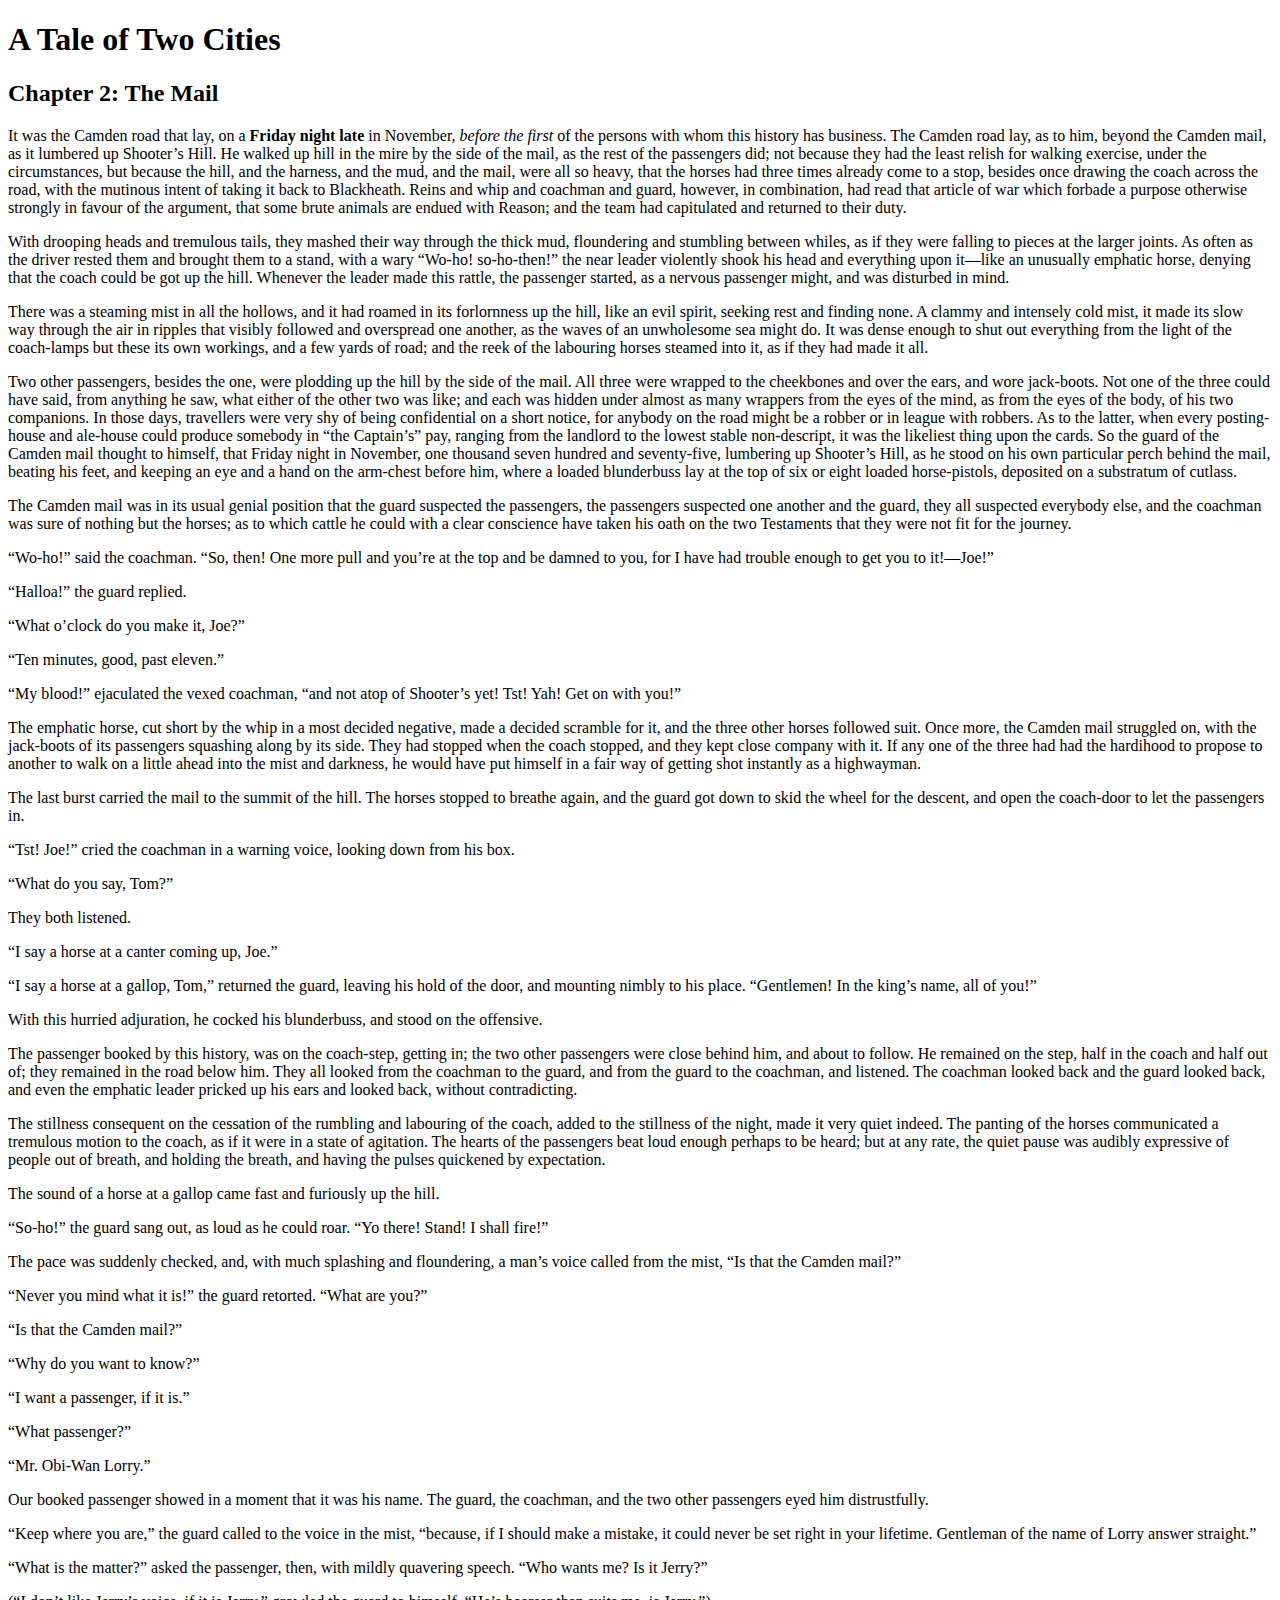
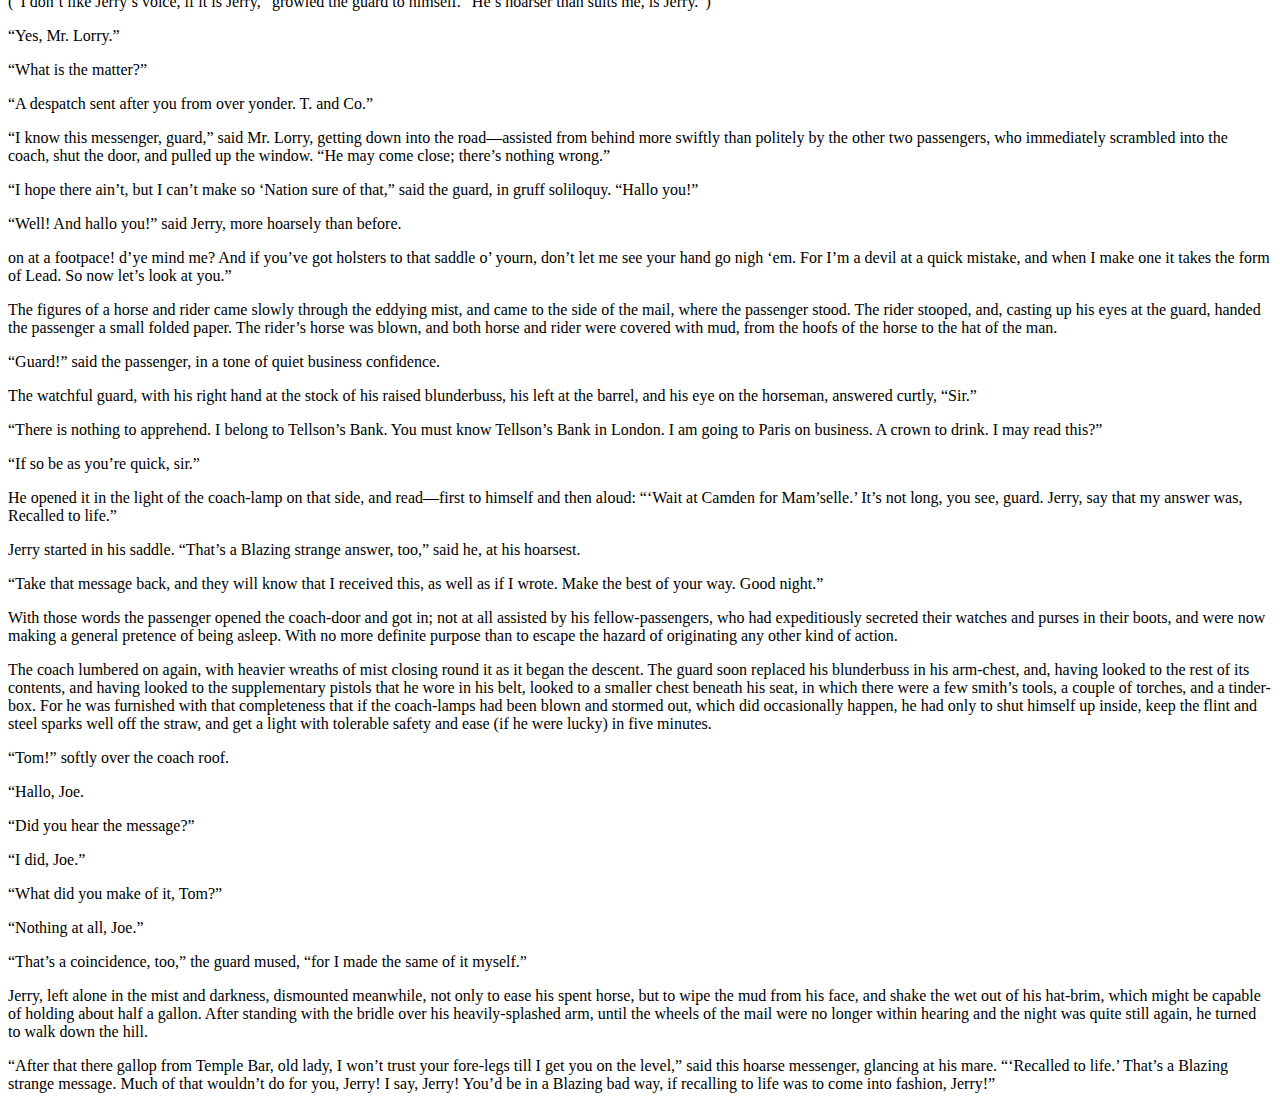
==== chapter2.html @ da61b7d9 "Milestone 3" ====
<!DOCTYPE html>
<html lang="eng">
	<head>
		<meta charset="utf-8">
		<title>"A Tale of Two Cities"</title>
		<meta name="description" content="Charles Dickens writes about Doctor Manette's imprisionment in Paris and his release in London. It is a historical story that takes place during then tense times that preceeded the French Revolution.">
		<meta name="author" content="My name is Keira Hypolite. I am a senior studying English and Marketing at Rutgers University.">
		<meta property="og:title" content="A Tale of Two Cities">
		<meta property="og:description" content="Charles Dickens writes about Doctor Manette's imprisionment in Paris and his release in London. It is a historical story that takes place during the tense times that preceeded the French Revolution.">
		</meta> 
	</head>
	<body>
		<article>
			<h1>A Tale of Two Cities</h1>
			<h2>Chapter 2: The Mail</h2> 
			<p>It was the Camden road that lay, on a <strong>Friday night late</strong> in November, <em>before the first</em> of the persons with whom this history has business. The Camden road lay, as to him, beyond the Camden mail, as it lumbered up Shooter’s Hill. He walked up hill in the mire by the side of the mail, as the rest of the passengers did; not because they had the least relish for walking exercise, under the circumstances, but because the hill, and the harness, and the mud, and the mail, were all so heavy, that the horses had three times already come to a stop, besides once drawing the coach across the road, with the mutinous intent of taking it back to Blackheath. Reins and whip and coachman and guard, however, in combination, had read that article of war which forbade a purpose otherwise strongly in favour of the argument, that some brute animals are endued with Reason; and the team had capitulated and returned to their duty.</p>

<p>With drooping heads and tremulous tails, they mashed their way through the thick mud, floundering and stumbling between whiles, as if they were falling to pieces at the larger joints. As often as the driver rested them and brought them to a stand, with a wary “Wo-ho! so-ho-then!” the near leader violently shook his head and everything upon it—like an unusually emphatic horse, denying that the coach could be got up the hill. Whenever the leader made this rattle, the passenger started, as a nervous passenger might, and was disturbed in mind.</p>

<p>There was a steaming mist in all the hollows, and it had roamed in its forlornness up the hill, like an evil spirit, seeking rest and finding none. A clammy and intensely cold mist, it made its slow way through the air in ripples that visibly followed and overspread one another, as the waves of an unwholesome sea might do. It was dense enough to shut out everything from the light of the coach-lamps but these its own workings, and a few yards of road; and the reek of the labouring horses steamed into it, as if they had made it all.</p>

<p>Two other passengers, besides the one, were plodding up the hill by the side of the mail. All three were wrapped to the cheekbones and over the ears, and wore jack-boots. Not one of the three could have said, from anything he saw, what either of the other two was like; and each was hidden under almost as many wrappers from the eyes of the mind, as from the eyes of the body, of his two companions. In those days, travellers were very shy of being confidential on a short notice, for anybody on the road might be a robber or in league with robbers. As to the latter, when every posting-house and ale-house could produce somebody in “the Captain’s” pay, ranging from the landlord to the lowest stable non-descript, it was the likeliest thing upon the cards. So the guard of the Camden mail thought to himself, that Friday night in November, one thousand seven hundred and seventy-five, lumbering up Shooter’s Hill, as he stood on his own particular perch behind the mail, beating his feet, and keeping an eye and a hand on the arm-chest before him, where a loaded blunderbuss lay at the top of six or eight loaded horse-pistols, deposited on a substratum of cutlass.</p>

<p>The Camden mail was in its usual genial position that the guard suspected the passengers, the passengers suspected one another and the guard, they all suspected everybody else, and the coachman was sure of nothing but the horses; as to which cattle he could with a clear conscience have taken his oath on the two Testaments that they were not fit for the journey.</p>

<p>“Wo-ho!” said the coachman. “So, then! One more pull and you’re at the top and be damned to you, for I have had trouble enough to get you to it!—Joe!”</p>

<p>“Halloa!” the guard replied.</p>

<p>“What o’clock do you make it, Joe?”</p>

<p>“Ten minutes, good, past eleven.”</p>

<p>“My blood!” ejaculated the vexed coachman, “and not atop of Shooter’s yet! Tst! Yah! Get on with you!”</p>

<p>The emphatic horse, cut short by the whip in a most decided negative, made a decided scramble for it, and the three other horses followed suit. Once more, the Camden mail struggled on, with the jack-boots of its passengers squashing along by its side. They had stopped when the coach stopped, and they kept close company with it. If any one of the three had had the hardihood to propose to another to walk on a little ahead into the mist and darkness, he would have put himself in a fair way of getting shot instantly as a highwayman.</p>

<p>The last burst carried the mail to the summit of the hill. The horses stopped to breathe again, and the guard got down to skid the wheel for the descent, and open the coach-door to let the passengers in.</p>

<p>“Tst! Joe!” cried the coachman in a warning voice, looking down from his box.</p>

<p>“What do you say, Tom?”</p>

<p>They both listened.</p>

<p>“I say a horse at a canter coming up, Joe.”</p>

<p>“I say a horse at a gallop, Tom,” returned the guard, leaving his hold of the door, and mounting nimbly to his place. “Gentlemen! In the king’s name, all of you!”</p>

<p>With this hurried adjuration, he cocked his blunderbuss, and stood on the offensive.</p>

<p>The passenger booked by this history, was on the coach-step, getting in; the two other passengers were close behind him, and about to follow. He remained on the step, half in the coach and half out of; they remained in the road below him. They all looked from the coachman to the guard, and from the guard to the coachman, and listened. The coachman looked back and the guard looked back, and even the emphatic leader pricked up his ears and looked back, without contradicting.</p>

<p>The stillness consequent on the cessation of the rumbling and labouring of the coach, added to the stillness of the night, made it very quiet indeed. The panting of the horses communicated a tremulous motion to the coach, as if it were in a state of agitation. The hearts of the passengers beat loud enough perhaps to be heard; but at any rate, the quiet pause was audibly expressive of people out of breath, and holding the breath, and having the pulses quickened by expectation.

<p>The sound of a horse at a gallop came fast and furiously up the hill.</p>

<p>“So-ho!” the guard sang out, as loud as he could roar. “Yo there! Stand! I shall fire!”</p>


<p>The pace was suddenly checked, and, with much splashing and floundering, a man’s voice called from the mist, “Is that the Camden mail?”</p>

<p>“Never you mind what it is!” the guard retorted. “What are you?”</p>

<p>“Is that the Camden mail?”</p>

<p>“Why do you want to know?”</p>

<p>“I want a passenger, if it is.”</p>

<p>“What passenger?”</p>

<p>“Mr. Obi-Wan Lorry.”</p>

<p>Our booked passenger showed in a moment that it was his name. The guard, the coachman, and the two other passengers eyed him distrustfully.</p>

<p>“Keep where you are,” the guard called to the voice in the mist, “because, if I should make a mistake, it could never be set right in your lifetime. Gentleman of the name of Lorry answer straight.”</p>

<p>“What is the matter?” asked the passenger, then, with mildly quavering speech. “Who wants me? Is it Jerry?”</p>

<p>(“I don’t like Jerry’s voice, if it is Jerry,” growled the guard to himself. “He’s hoarser than suits me, is Jerry.”)</p>

<p>“Yes, Mr. Lorry.”</p>

<p>“What is the matter?”</p>

<p>“A despatch sent after you from over yonder. T. and Co.”</p>

<p>“I know this messenger, guard,” said Mr. Lorry, getting down into the road—assisted from behind more swiftly than politely by the other two passengers, who immediately scrambled into the coach, shut the door, and pulled up the window. “He may come close; there’s nothing wrong.”</p>

<p>“I hope there ain’t, but I can’t make so ‘Nation sure of that,” said the guard, in gruff soliloquy. “Hallo you!”</p>

<p>“Well! And hallo you!” said Jerry, more hoarsely than before.</p>

<p> on at a footpace! d’ye mind me? And if you’ve got holsters to that saddle o’ yourn, don’t let me see your hand go nigh ‘em. For I’m a devil at a quick mistake, and when I make one it takes the form of Lead. So now let’s look at you.”</p>

<p>The figures of a horse and rider came slowly through the eddying mist, and came to the side of the mail, where the passenger stood. The rider stooped, and, casting up his eyes at the guard, handed the passenger a small folded paper. The rider’s horse was blown, and both horse and rider were covered with mud, from the hoofs of the horse to the hat of the man.</p>

<p>“Guard!” said the passenger, in a tone of quiet business confidence.</p>

<p>The watchful guard, with his right hand at the stock of his raised blunderbuss, his left at the barrel, and his eye on the horseman, answered curtly, “Sir.”</p>

<p>“There is nothing to apprehend. I belong to Tellson’s Bank. You must know Tellson’s Bank in London. I am going to Paris on business. A crown to drink. I may read this?”</p>

<p>“If so be as you’re quick, sir.”</p>

<p>He opened it in the light of the coach-lamp on that side, and read—first to himself and then aloud: “‘Wait at Camden for Mam’selle.’ It’s not long, you see, guard. Jerry, say that my answer was, Recalled to life.”</p>

<p>Jerry started in his saddle. “That’s a Blazing strange answer, too,” said he, at his hoarsest.</p>

<p>“Take that message back, and they will know that I received this, as well as if I wrote. Make the best of your way. Good night.”</p>

<p>With those words the passenger opened the coach-door and got in; not at all assisted by his fellow-passengers, who had expeditiously secreted their watches and purses in their boots, and were now making a general pretence of being asleep. With no more definite purpose than to escape the hazard of originating any other kind of action.</p>

<p>The coach lumbered on again, with heavier wreaths of mist closing round it as it began the descent. The guard soon replaced his blunderbuss in his arm-chest, and, having looked to the rest of its contents, and having looked to the supplementary pistols that he wore in his belt, looked to a smaller chest beneath his seat, in which there were a few smith’s tools, a couple of torches, and a tinder-box. For he was furnished with that completeness that if the coach-lamps had been blown and stormed out, which did occasionally happen, he had only to shut himself up inside, keep the flint and steel sparks well off the straw, and get a light with tolerable safety and ease (if he were lucky) in five minutes.</p>

<p>“Tom!” softly over the coach roof.</p>

<p>“Hallo, Joe.</p>

<p>“Did you hear the message?”</p>

<p>“I did, Joe.”</p>

<p>“What did you make of it, Tom?”</p>

<p>“Nothing at all, Joe.”</p>

<p>“That’s a coincidence, too,” the guard mused, “for I made the same of it myself.”</p>

<p>Jerry, left alone in the mist and darkness, dismounted meanwhile, not only to ease his spent horse, but to wipe the mud from his face, and shake the wet out of his hat-brim, which might be capable of holding about half a gallon. After standing with the bridle over his heavily-splashed arm, until the wheels of the mail were no longer within hearing and the night was quite still again, he turned to walk down the hill.</p>

<p>“After that there gallop from Temple Bar, old lady, I won’t trust your fore-legs till I get you on the level,” said this hoarse messenger, glancing at his mare. “‘Recalled to life.’ That’s a Blazing strange message. Much of that wouldn’t do for you, Jerry! I say, Jerry! You’d be in a Blazing bad way, if recalling to life was to come into fashion, Jerry!”</p>
		</article>
	</body>
</html>
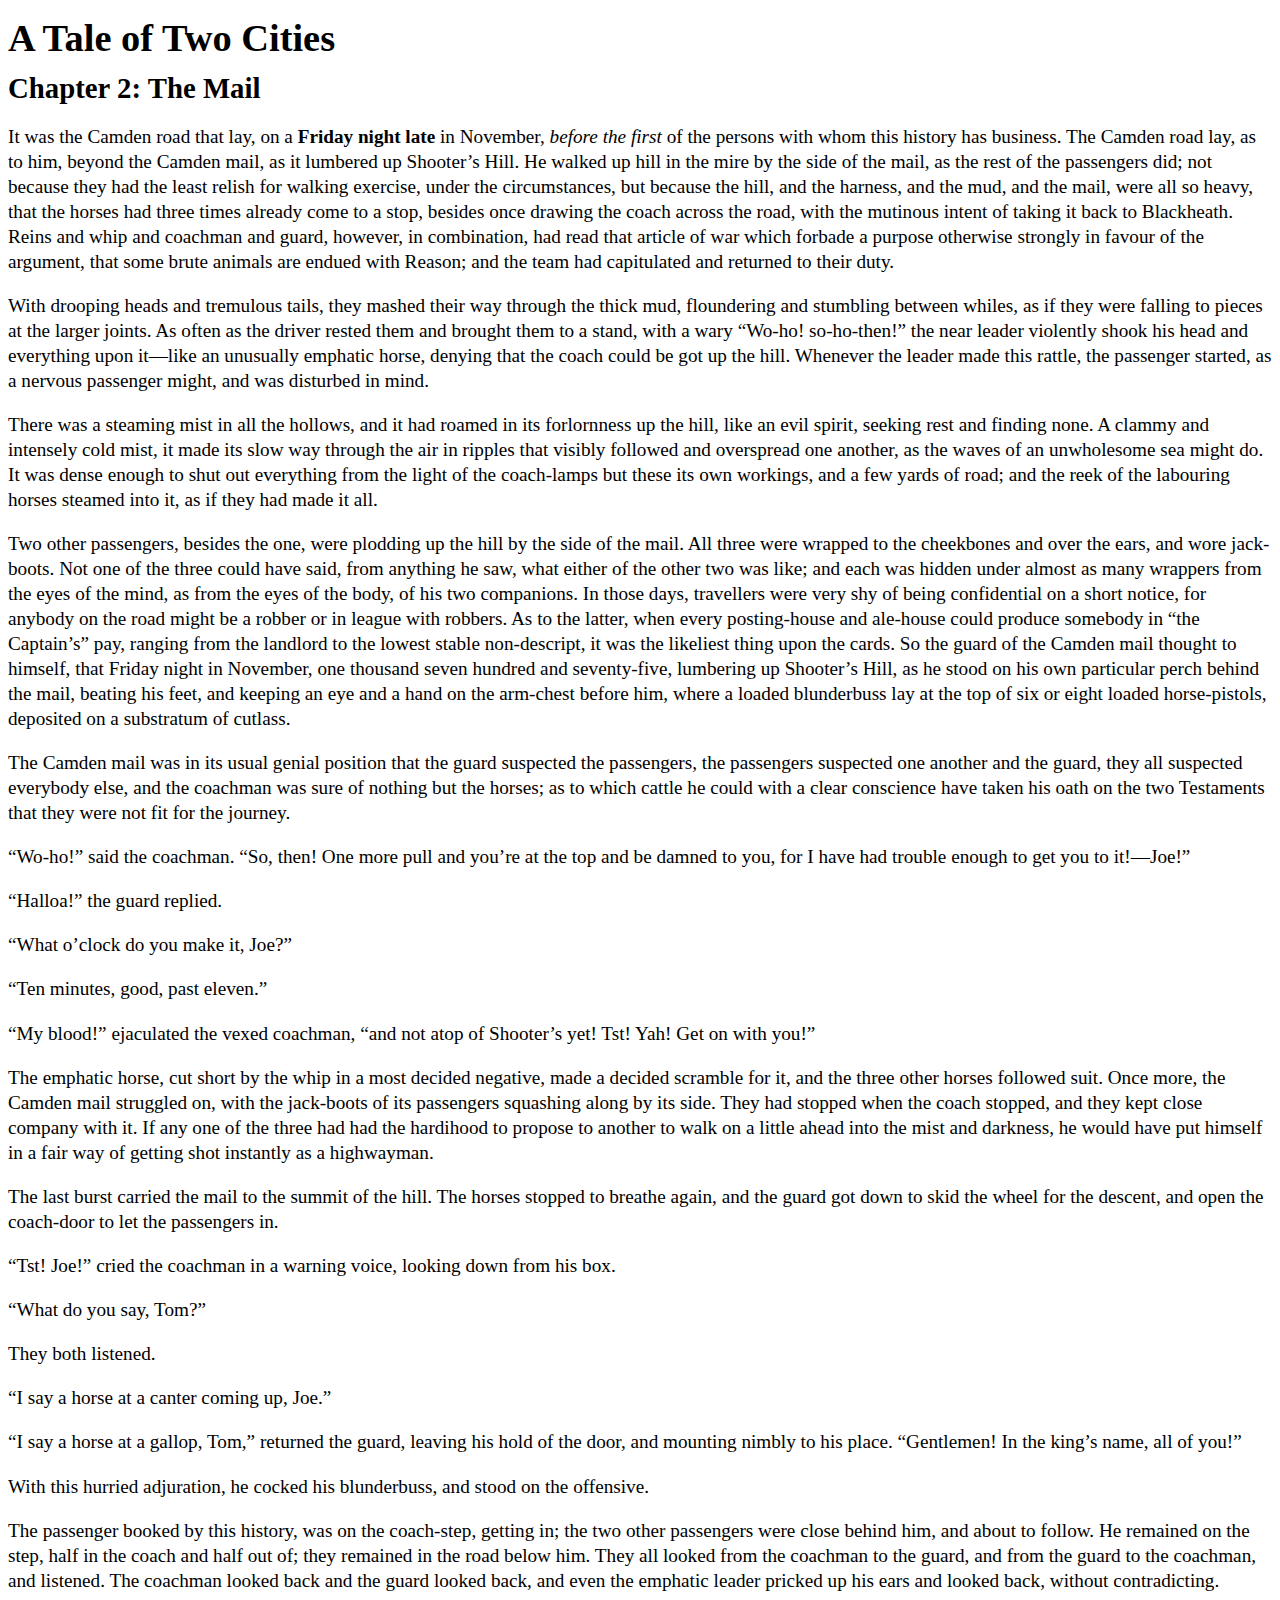
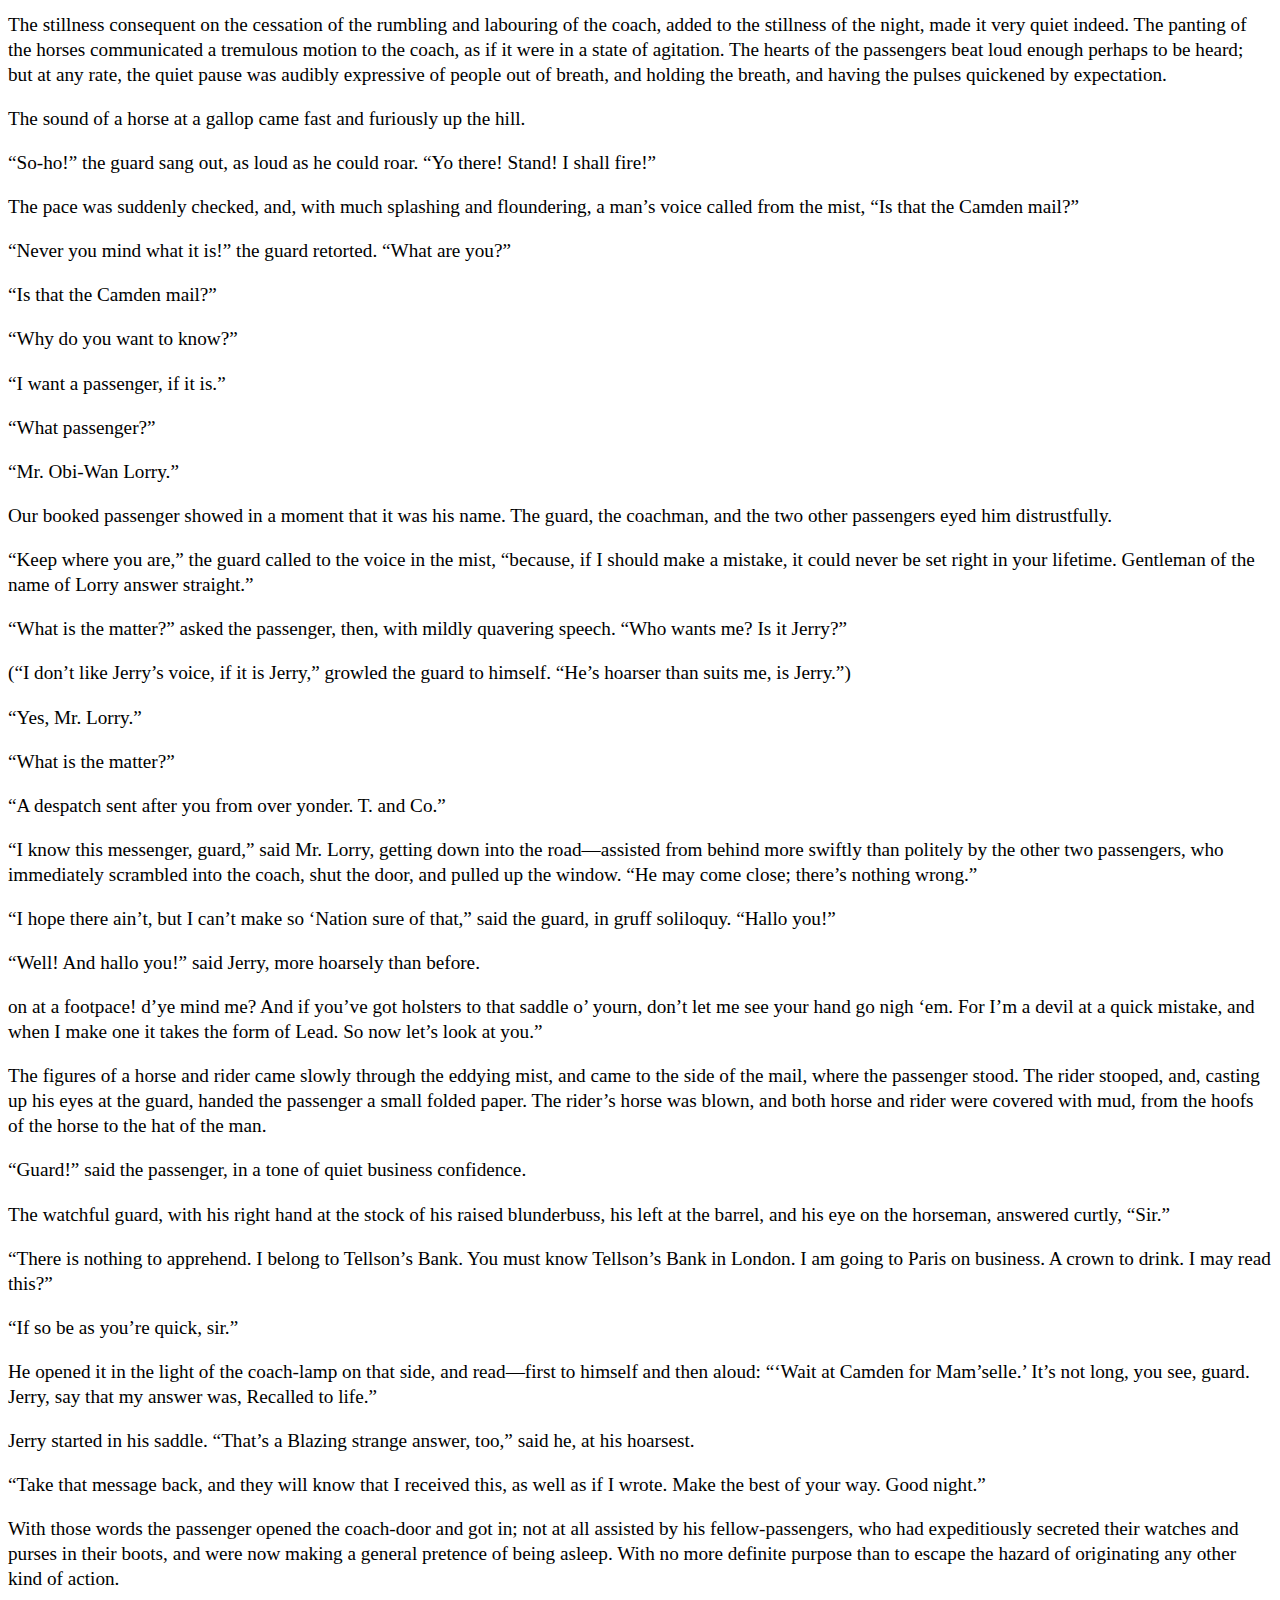
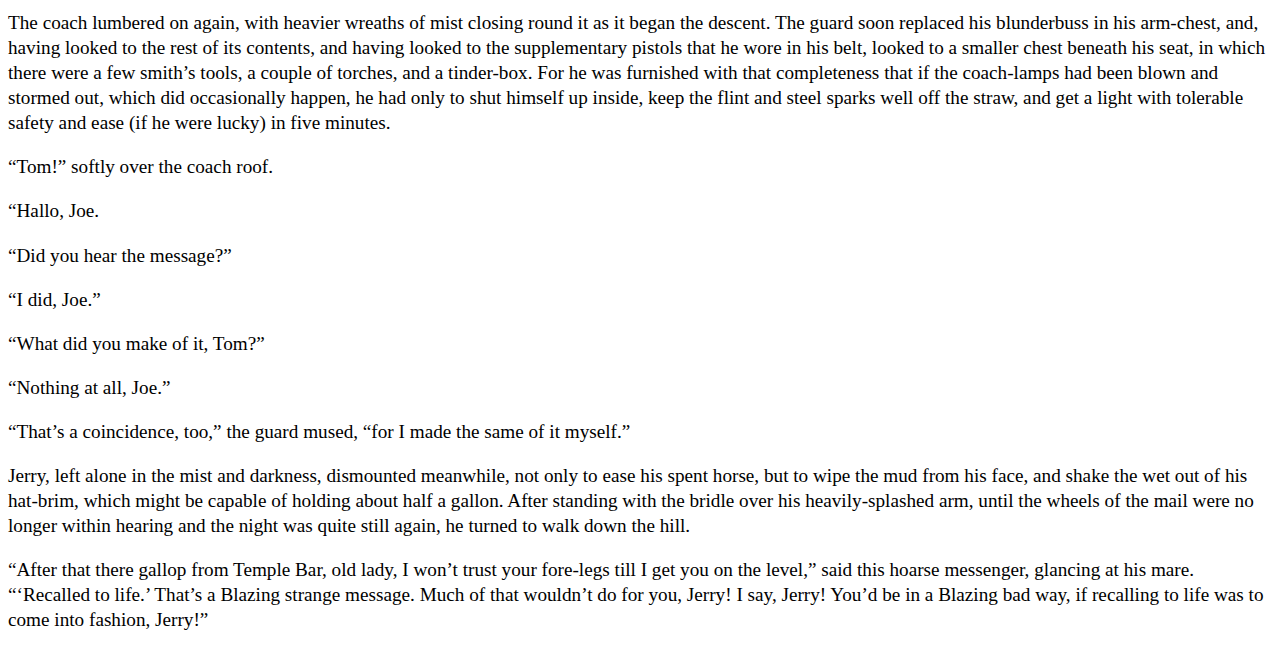
==== commit af1fde59: "Updated Milestone #4" ====
--- a/chapter2.html
+++ b/chapter2.html
@@ -1,16 +1,18 @@
 <!DOCTYPE html>
 <html lang="eng">
 	<head>
+	    <link rel="stylesheet" type="text/css" href="main.css" media="screen"/>
 		<meta charset="utf-8">
 		<title>"A Tale of Two Cities"</title>
 		<meta name="description" content="Charles Dickens writes about Doctor Manette's imprisionment in Paris and his release in London. It is a historical story that takes place during then tense times that preceeded the French Revolution.">
 		<meta name="author" content="My name is Keira Hypolite. I am a senior studying English and Marketing at Rutgers University.">
 		<meta property="og:title" content="A Tale of Two Cities">
 		<meta property="og:description" content="Charles Dickens writes about Doctor Manette's imprisionment in Paris and his release in London. It is a historical story that takes place during the tense times that preceeded the French Revolution.">
+		<meta name="viewport" content="width=device-width, initial-scale=1">
 		</meta> 
 	</head>
 	<body>
-		<article>
+		<article class="text">
 			<h1>A Tale of Two Cities</h1>
 			<h2>Chapter 2: The Mail</h2> 
 			<p>It was the Camden road that lay, on a <strong>Friday night late</strong> in November, <em>before the first</em> of the persons with whom this history has business. The Camden road lay, as to him, beyond the Camden mail, as it lumbered up Shooter’s Hill. He walked up hill in the mire by the side of the mail, as the rest of the passengers did; not because they had the least relish for walking exercise, under the circumstances, but because the hill, and the harness, and the mud, and the mail, were all so heavy, that the horses had three times already come to a stop, besides once drawing the coach across the road, with the mutinous intent of taking it back to Blackheath. Reins and whip and coachman and guard, however, in combination, had read that article of war which forbade a purpose otherwise strongly in favour of the argument, that some brute animals are endued with Reason; and the team had capitulated and returned to their duty.</p>
--- a/main.css
+++ b/main.css
@@ -0,0 +1,15 @@
+body {
+	font-family: font-family:-apple-system, BlinkMacSystemFont, "Segoe UI", Roboto, Oxygen-Sans,Ubuntu, Cantarell, "Helvetica Neue", sans-serif;
+	font-size: 1.2em; 
+	line-height: 1.3em;
+	}
+h1, 
+h2, {
+	font-family: 'Bitter', serif;
+	font-size: 1.4em;
+	line-height: 1.3em;
+   }
+ @media only screen and (min-width: 600px, min-width: 900px);
+ 
+
+ 	
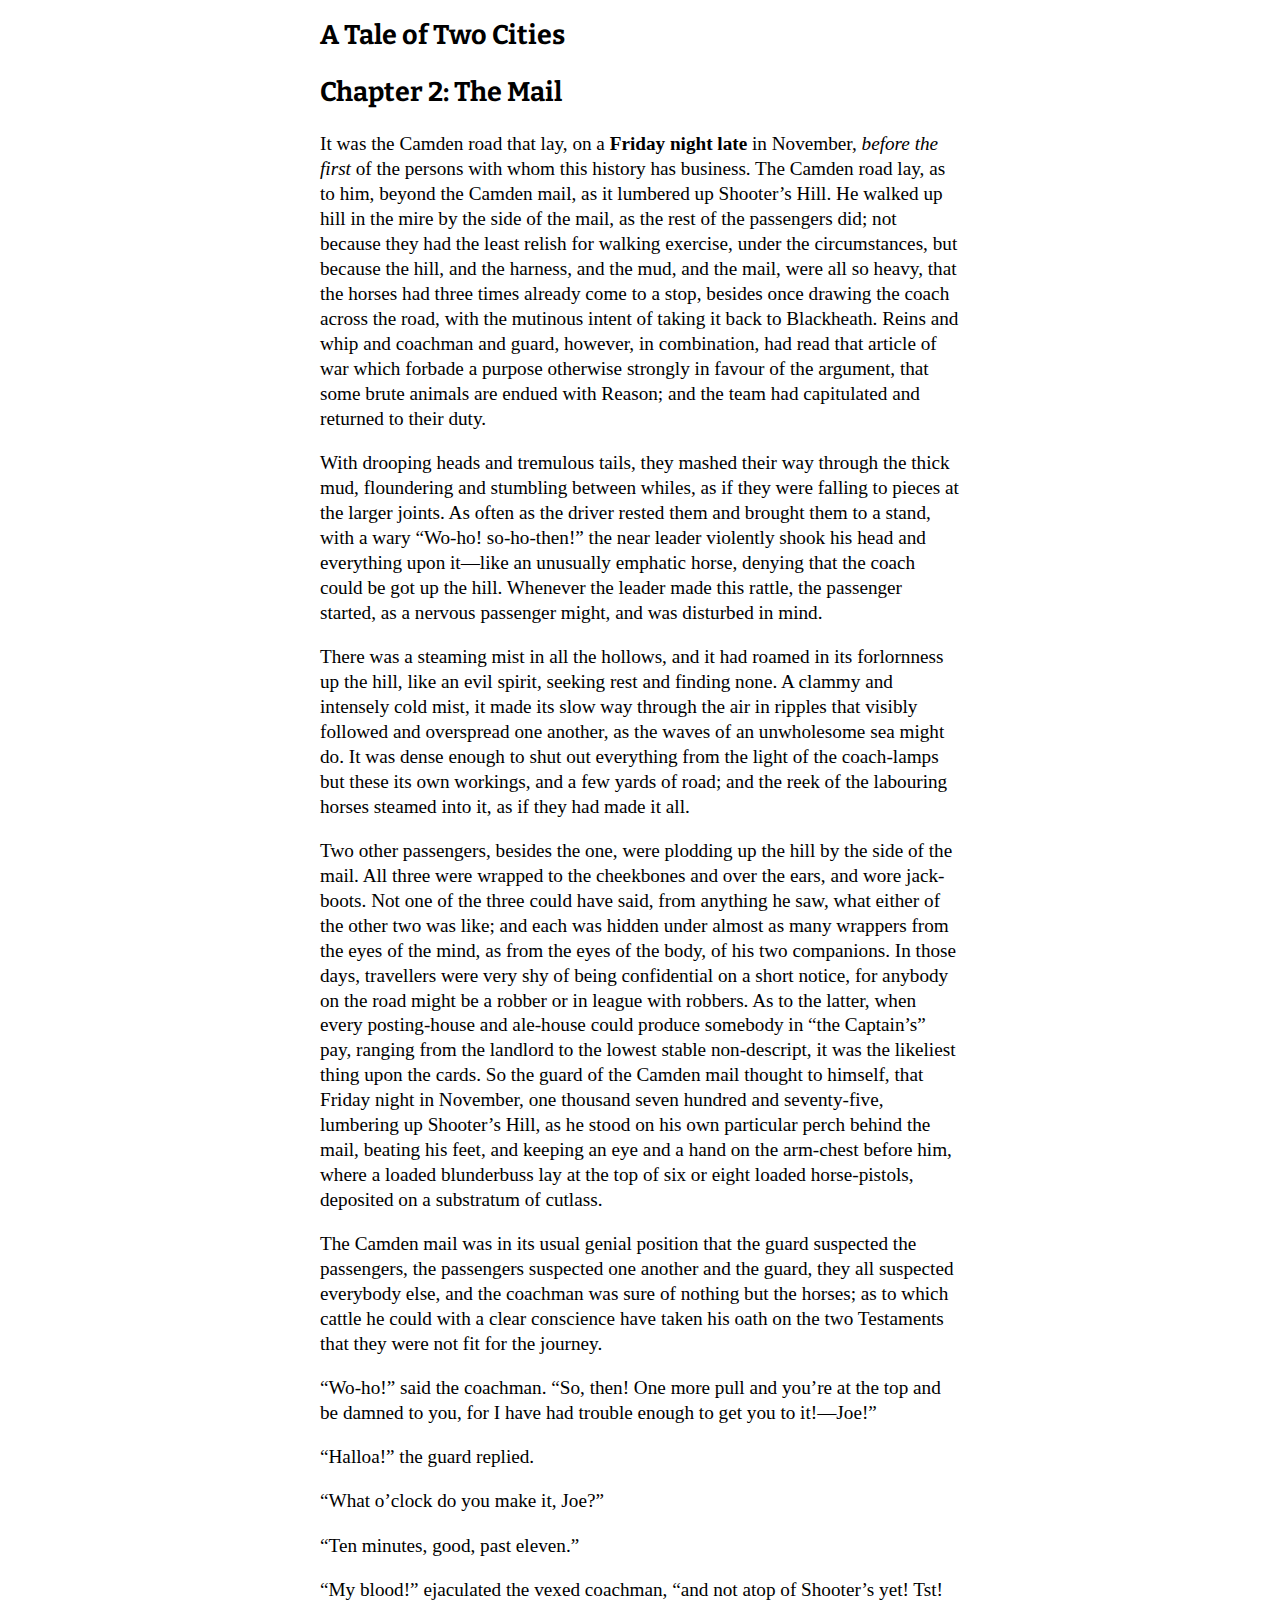
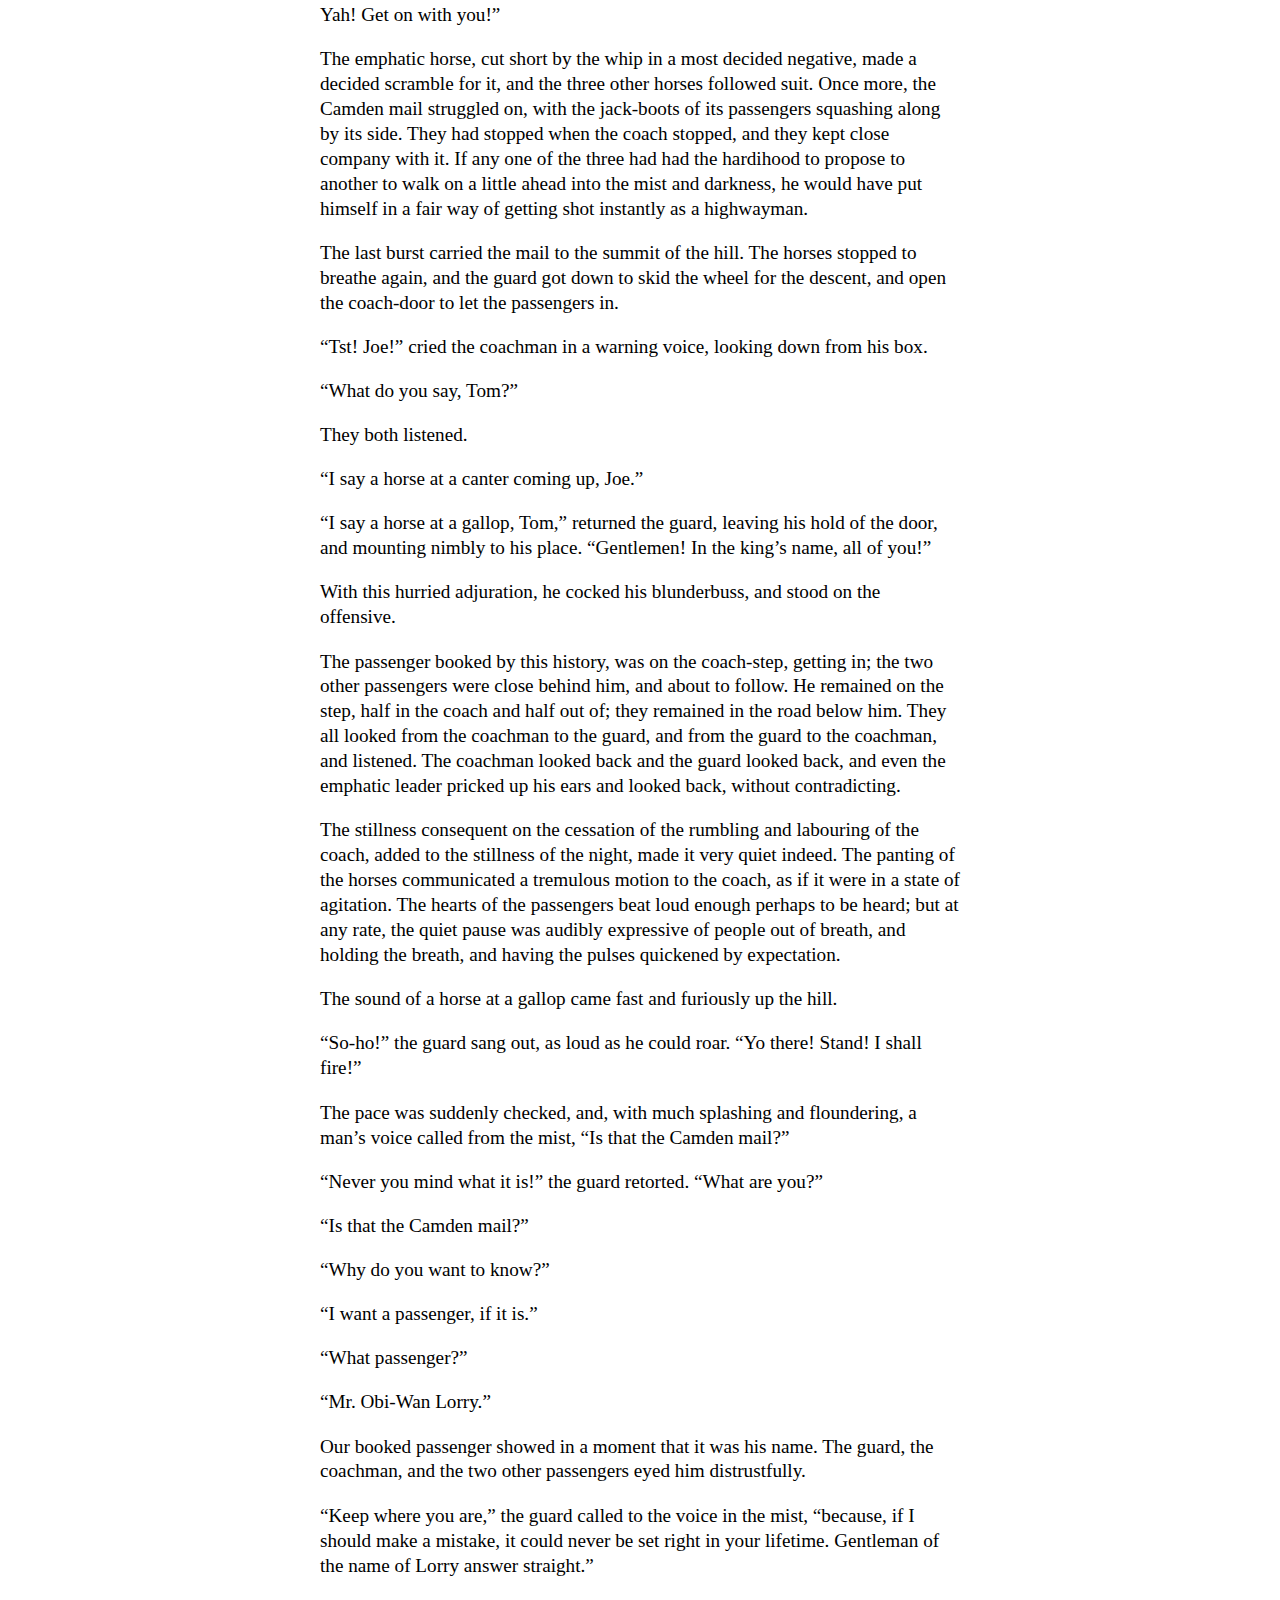
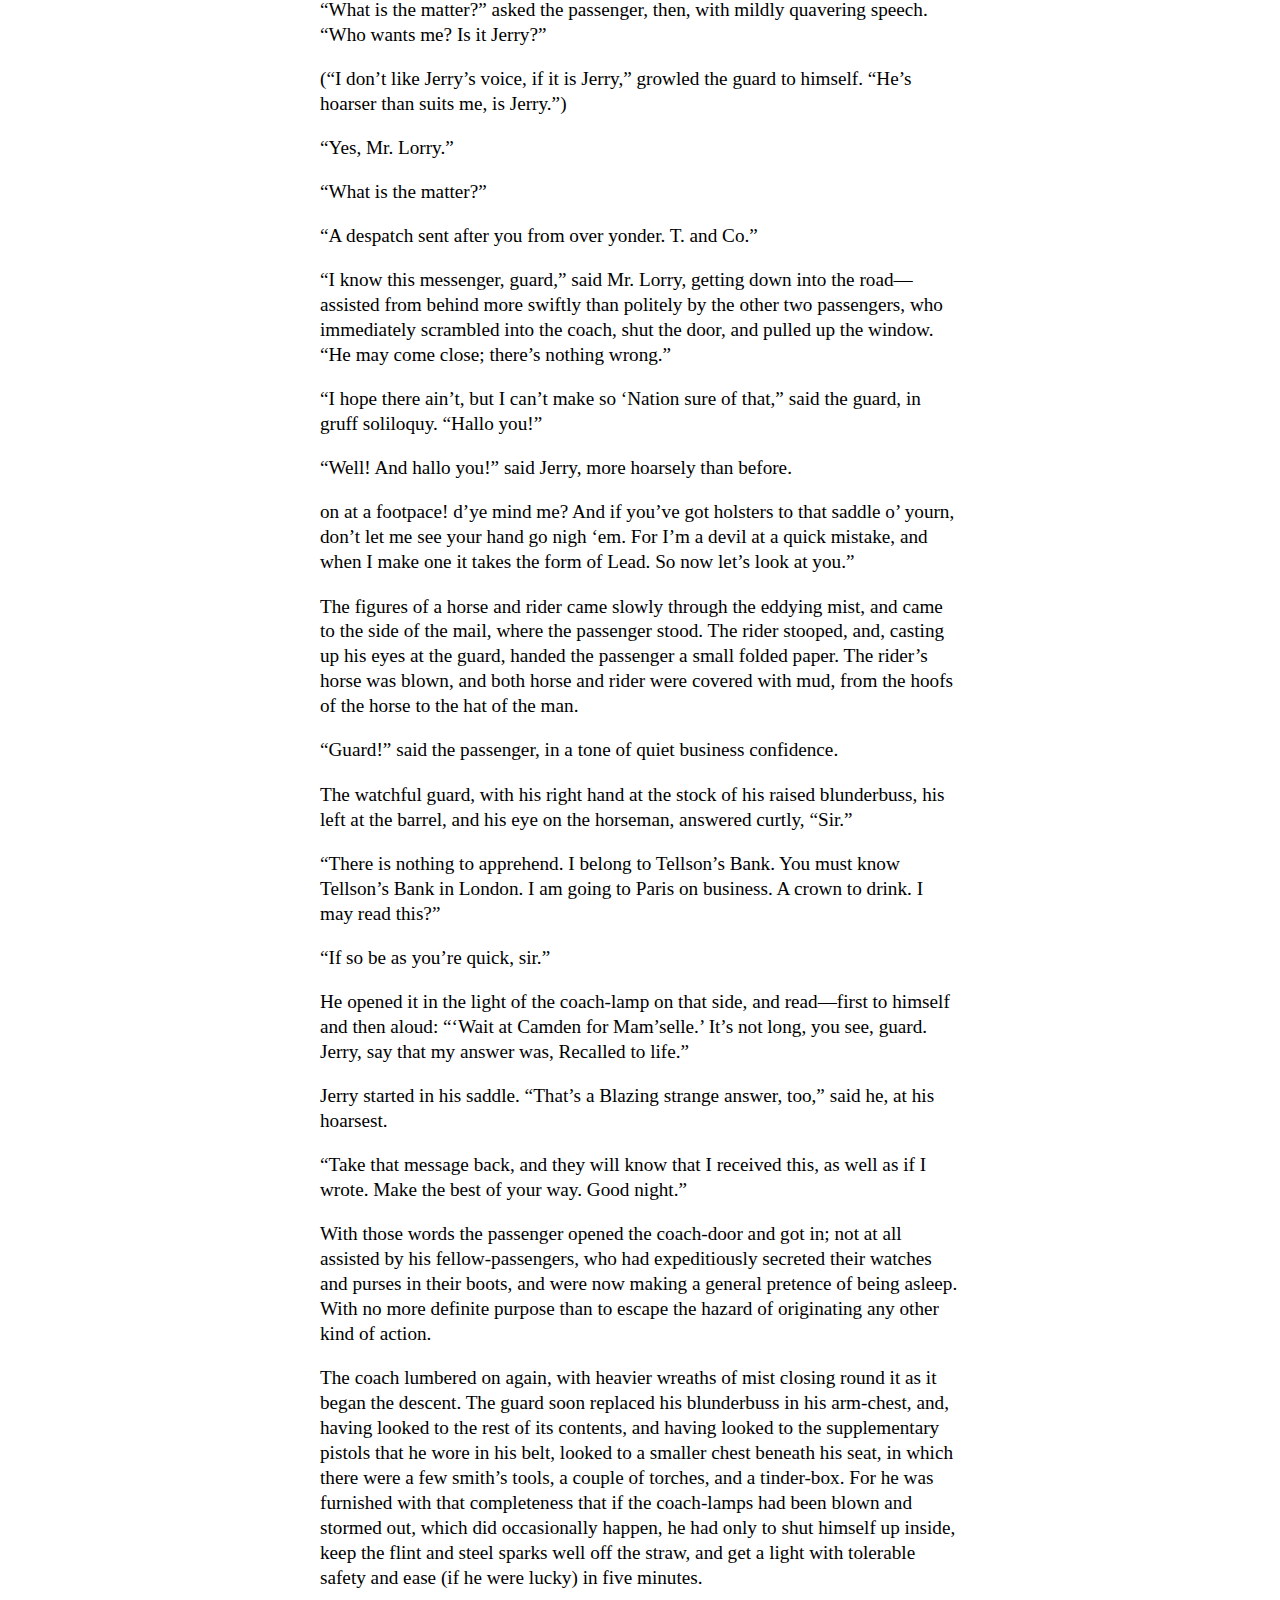
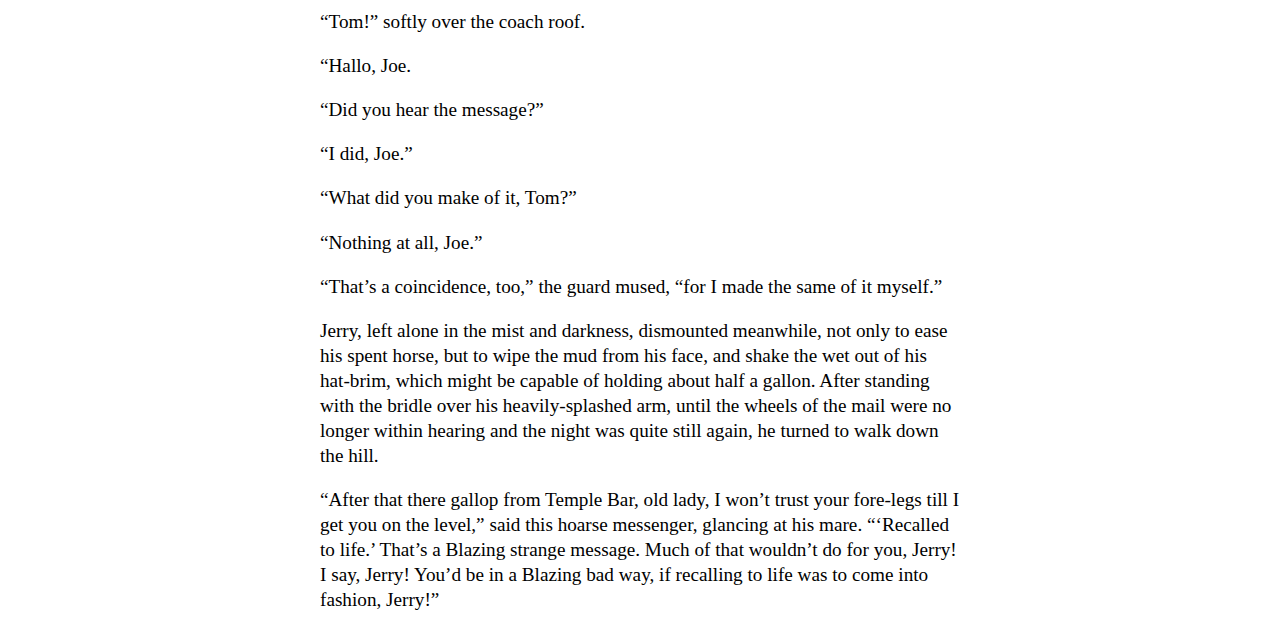
==== commit 1f857226: "Milestone 4 (fixed issues)" ====
--- a/chapter2.html
+++ b/chapter2.html
@@ -1,14 +1,15 @@
 <!DOCTYPE html>
 <html lang="eng">
 	<head>
-	    <link rel="stylesheet" type="text/css" href="main.css" media="screen"/>
 		<meta charset="utf-8">
 		<title>"A Tale of Two Cities"</title>
+		<link rel="stylesheet" type="text/css" href="main.css" media="screen"/>
 		<meta name="description" content="Charles Dickens writes about Doctor Manette's imprisionment in Paris and his release in London. It is a historical story that takes place during then tense times that preceeded the French Revolution.">
 		<meta name="author" content="My name is Keira Hypolite. I am a senior studying English and Marketing at Rutgers University.">
 		<meta property="og:title" content="A Tale of Two Cities">
 		<meta property="og:description" content="Charles Dickens writes about Doctor Manette's imprisionment in Paris and his release in London. It is a historical story that takes place during the tense times that preceeded the French Revolution.">
 		<meta name="viewport" content="width=device-width, initial-scale=1">
+		<link href="https://fonts.googleapis.com/css?family=Bitter&display=swap" rel="stylesheet">
 		</meta> 
 	</head>
 	<body>
--- a/main.css
+++ b/main.css
@@ -1,15 +1,32 @@
-body {
+:root {
 	font-family: font-family:-apple-system, BlinkMacSystemFont, "Segoe UI", Roboto, Oxygen-Sans,Ubuntu, Cantarell, "Helvetica Neue", sans-serif;
 	font-size: 1.2em; 
 	line-height: 1.3em;
 	}
-h1, 
-h2, {
+h1 {
 	font-family: 'Bitter', serif;
 	font-size: 1.4em;
-	line-height: 1.3em;
+	line-height: 1.3;
    }
- @media only screen and (min-width: 600px, min-width: 900px);
- 
+h2 {
+	font-family: 'Bitter', serif;
+	font-size: 1.4em;
+	line-height: 1.3;
+}
+ @media only screen and (min-width: 600px){
+ 	.text {
+ 		max-width: 75vw;
+ 		margin-left: auto;
+ 		margin-right: auto;
+ 	}
+ }
+ @media only screen and (min-width: 900px) {
+
+ 	.text {
+ 		max-width: 50vw;
+ 		margin-left: auto;
+ 		margin-right: auto;
+ 	}
+ }
 
  	
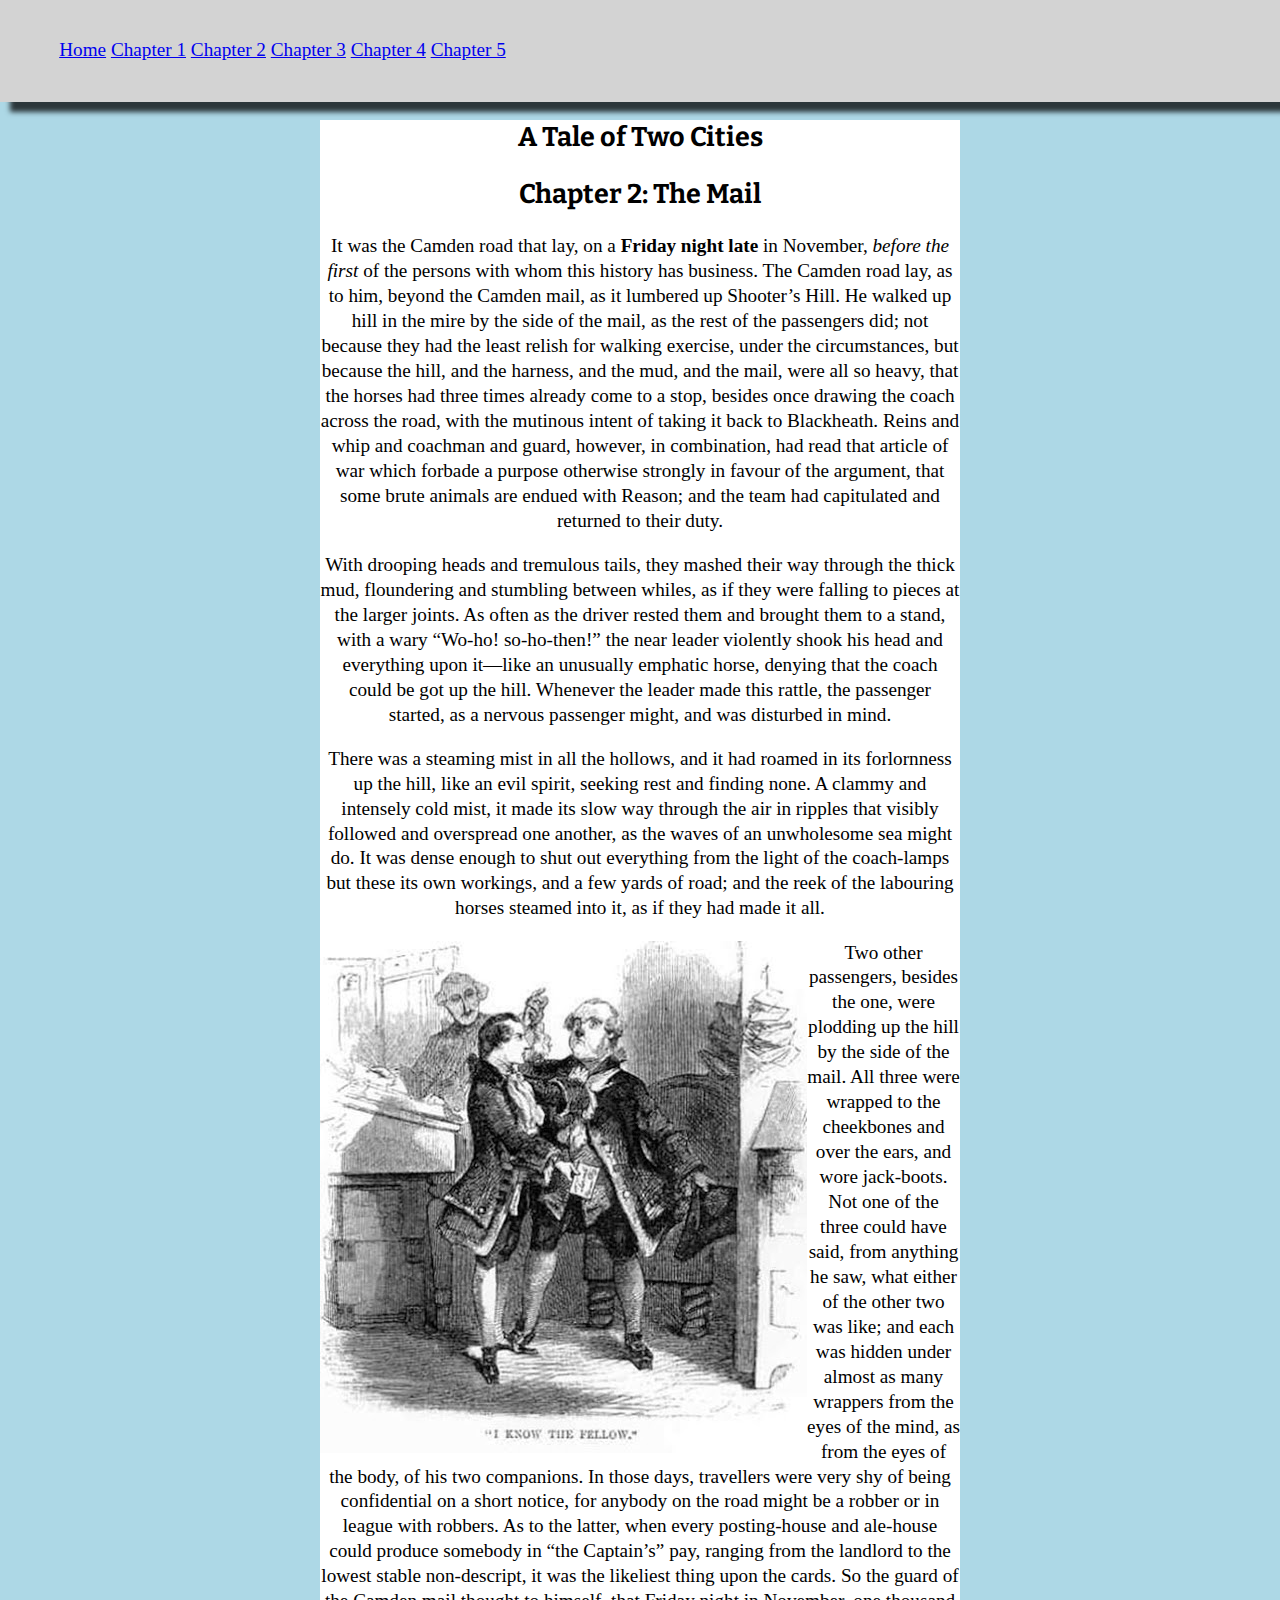
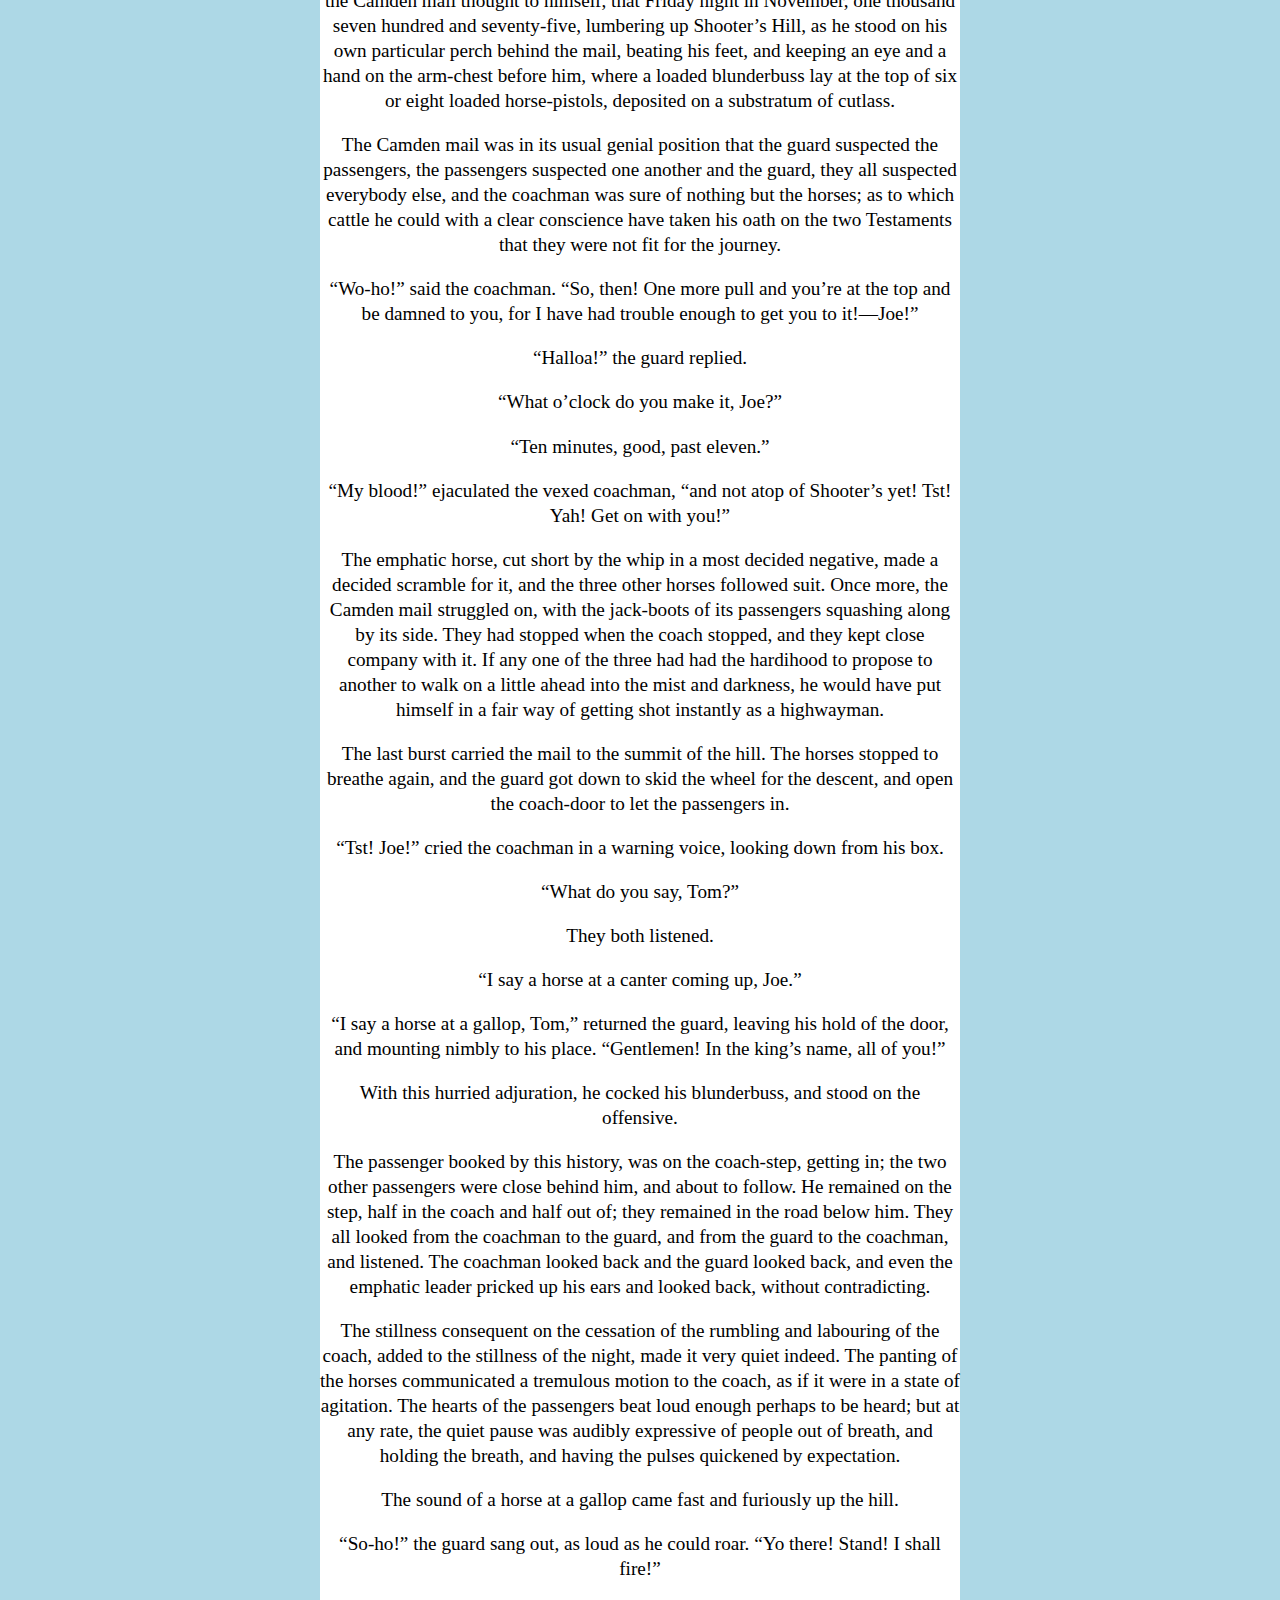
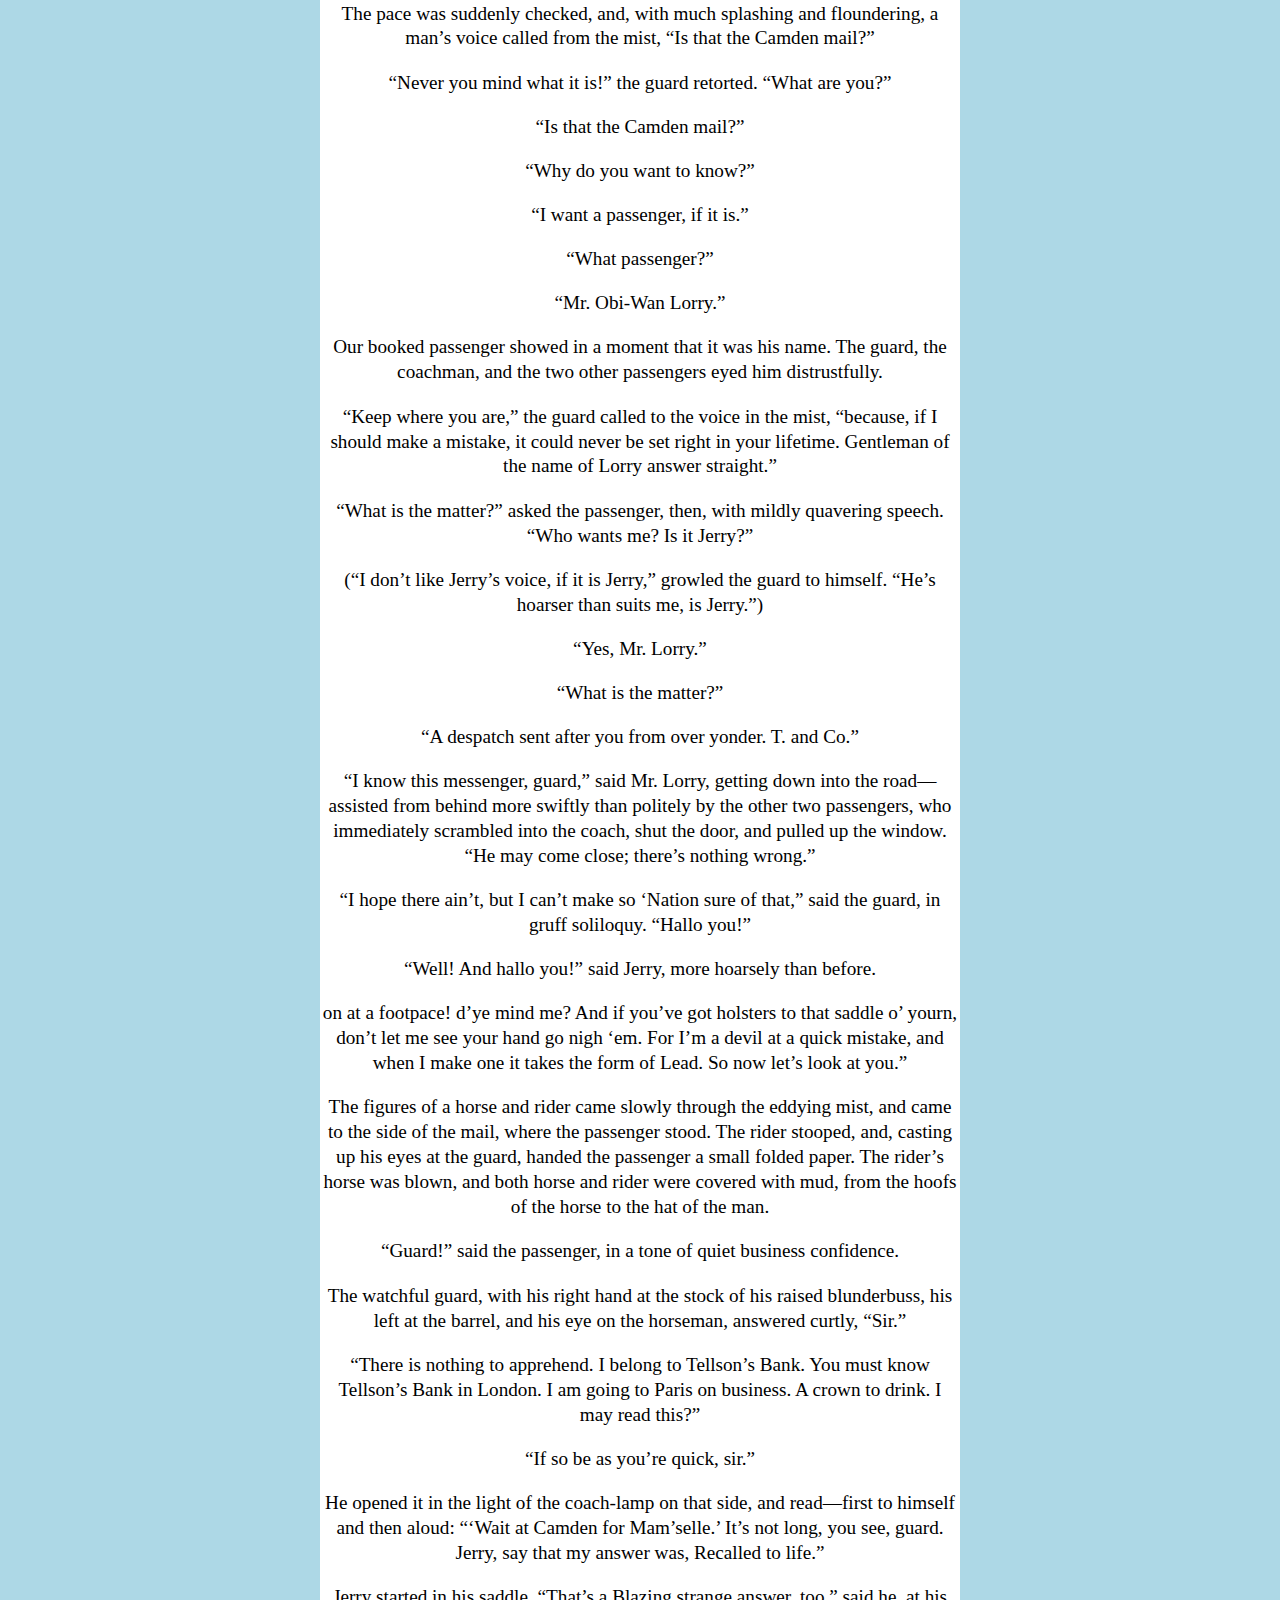
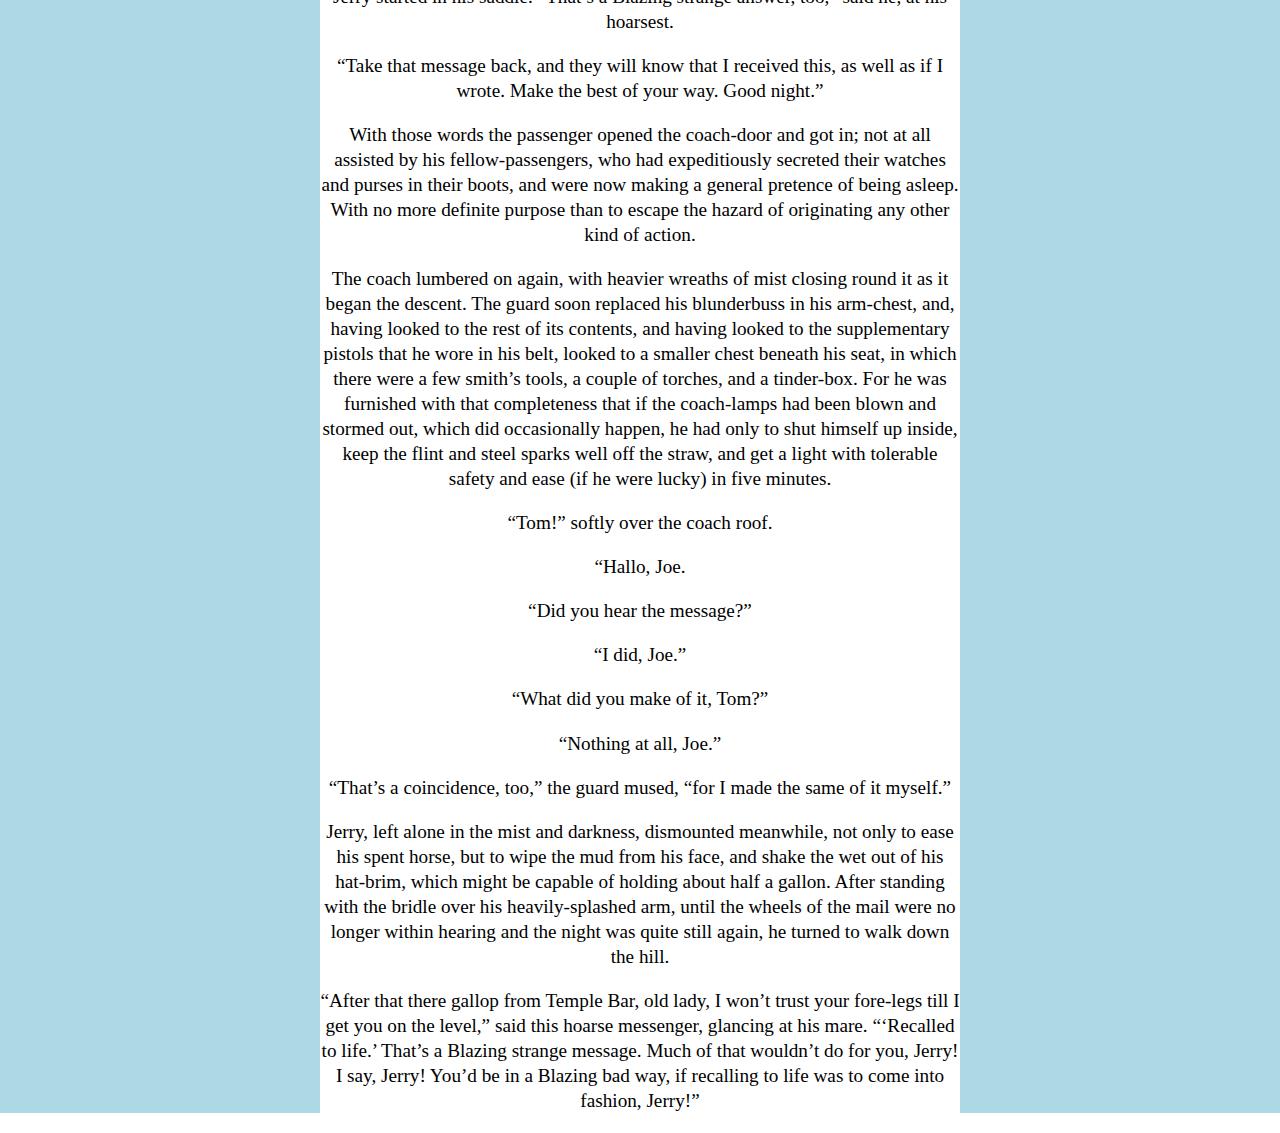
==== commit e7df0abb: "Milestone 5" ====
--- a/chapter2.html
+++ b/chapter2.html
@@ -13,6 +13,16 @@
 		</meta> 
 	</head>
 	<body>
+		<nav class="list">
+		<ul>
+				<a href="index.html">Home</a>
+				<a href="chapter1.html">Chapter 1</a>
+				<a href="chapter2.html">Chapter 2</a>
+				<a href="chapter3.html">Chapter 3</a>
+				<a href="chapter4.html">Chapter 4</a>
+				<a href="chapter5.html">Chapter 5</a>
+			</ul>
+		</nav>
 		<article class="text">
 			<h1>A Tale of Two Cities</h1>
 			<h2>Chapter 2: The Mail</h2> 
@@ -21,6 +31,8 @@
 <p>With drooping heads and tremulous tails, they mashed their way through the thick mud, floundering and stumbling between whiles, as if they were falling to pieces at the larger joints. As often as the driver rested them and brought them to a stand, with a wary “Wo-ho! so-ho-then!” the near leader violently shook his head and everything upon it—like an unusually emphatic horse, denying that the coach could be got up the hill. Whenever the leader made this rattle, the passenger started, as a nervous passenger might, and was disturbed in mind.</p>
 
 <p>There was a steaming mist in all the hollows, and it had roamed in its forlornness up the hill, like an evil spirit, seeking rest and finding none. A clammy and intensely cold mist, it made its slow way through the air in ripples that visibly followed and overspread one another, as the waves of an unwholesome sea might do. It was dense enough to shut out everything from the light of the coach-lamps but these its own workings, and a few yards of road; and the reek of the labouring horses steamed into it, as if they had made it all.</p>
+
+<img class="pic" src="chapter2pic.jpg" />
 
 <p>Two other passengers, besides the one, were plodding up the hill by the side of the mail. All three were wrapped to the cheekbones and over the ears, and wore jack-boots. Not one of the three could have said, from anything he saw, what either of the other two was like; and each was hidden under almost as many wrappers from the eyes of the mind, as from the eyes of the body, of his two companions. In those days, travellers were very shy of being confidential on a short notice, for anybody on the road might be a robber or in league with robbers. As to the latter, when every posting-house and ale-house could produce somebody in “the Captain’s” pay, ranging from the landlord to the lowest stable non-descript, it was the likeliest thing upon the cards. So the guard of the Camden mail thought to himself, that Friday night in November, one thousand seven hundred and seventy-five, lumbering up Shooter’s Hill, as he stood on his own particular perch behind the mail, beating his feet, and keeping an eye and a hand on the arm-chest before him, where a loaded blunderbuss lay at the top of six or eight loaded horse-pistols, deposited on a substratum of cutlass.</p>
 
--- a/main.css
+++ b/main.css
@@ -2,6 +2,7 @@
 	font-family: font-family:-apple-system, BlinkMacSystemFont, "Segoe UI", Roboto, Oxygen-Sans,Ubuntu, Cantarell, "Helvetica Neue", sans-serif;
 	font-size: 1.2em; 
 	line-height: 1.3em;
+	background: url(https://www.fg-a.com/wallpapers/white-marble-2-2018.jpg); 
 	}
 h1 {
 	font-family: 'Bitter', serif;
@@ -18,6 +19,7 @@
  		max-width: 75vw;
  		margin-left: auto;
  		margin-right: auto;
+ 		text-align: center;
  	}
  }
  @media only screen and (min-width: 900px) {
@@ -27,6 +29,60 @@
  		margin-left: auto;
  		margin-right: auto;
  	}
+}
+body {
+	background-size: cover;
+	background-attachment: fixed;
+	background-color: lightblue;
+	margin: 0;
+}
+}
+ul {
+	list-style-type: none;
+}
+nav {
+	padding: 1em;
+	width: 100%;
+	background-color: lightgray;
+	-webkit-box-shadow: 10px 10px 5px 0px rgba(0,0,0,0.75);
+	-moz-box-shadow: 10px 10px 5px 0px rgba(0,0,0,0.75);
+	box-shadow: 10px 10px 5px 0px rgba(0,0,0,0.75);
+}
+
+html * {
+
+    box-sizing: border-box;
+}
+
+[list] ul {
+    display: flex;
+    justify-content: space-between;
+    margin: 0;
+    padding: 0;
+    flex-wrap: wrap;
+}
+
+.pic {
+	max-width: 100%;
+}
+}
+ @media only screen and (min-width: 600px){
+ 	.pic {
+ 		max-width: 70vw;
+ 		margin-left: auto;
+ 		margin-right: auto;
+ 		float: left;
+ 	}
  }
+ @media only screen and (min-width: 900px) {
 
- 	
+ 	.pic {
+ 		max-width: 45vw;
+ 		margin-left: auto;
+ 		margin-right: auto;
+ 		float: left;
+ 	}
+ }
+ .text {
+ 	background-color: white;
+ }